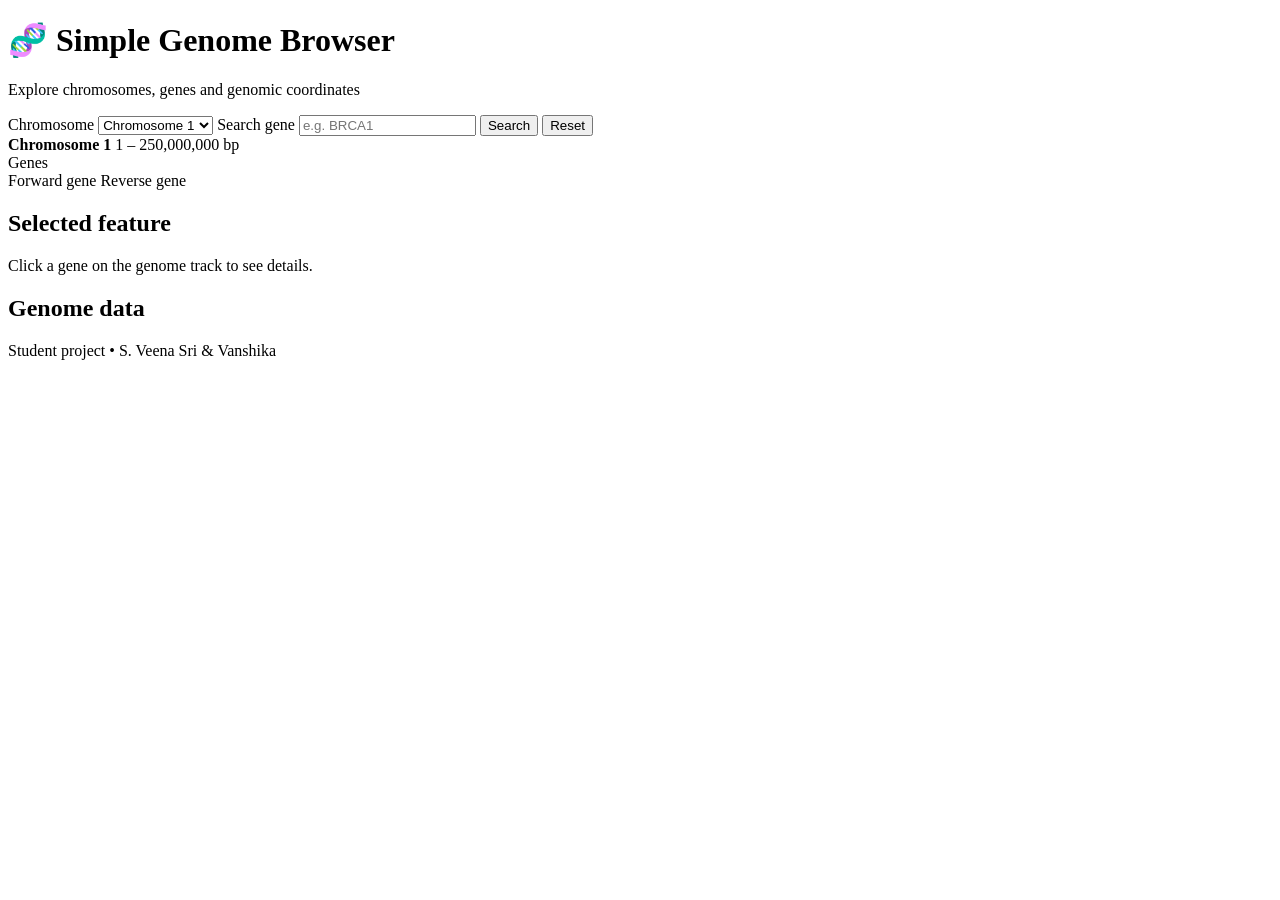
==== index.html @ 66b7fd0b "Add simple genome browser interface" ====
<!DOCTYPE html>
<html lang="en">
<head>
  <meta charset="UTF-8">
  <meta name="viewport" content="width=device-width, initial-scale=1.0">
  <title>Simple Genome Browser</title>
  <link rel="stylesheet" href="style.css">
</head>
<body>
  <header>
    <h1>🧬 Simple Genome Browser</h1>
    <p>Explore chromosomes, genes and genomic coordinates</p>
  </header>

  <main>
    <section class="controls">
      <label>Chromosome
        <select id="chromosome">
          <option value="1">Chromosome 1</option>
          <option value="2">Chromosome 2</option>
          <option value="X">Chromosome X</option>
        </select>
      </label>
      <label>Search gene
        <input id="geneSearch" type="text" placeholder="e.g. BRCA1">
      </label>
      <button id="searchBtn">Search</button>
      <button id="resetBtn" class="secondary">Reset</button>
    </section>

    <section class="browser-card">
      <div class="browser-title">
        <strong id="regionTitle">Chromosome 1</strong>
        <span id="regionText">1 – 250,000,000 bp</span>
      </div>
      <div class="ruler" id="ruler"></div>
      <div class="track">
        <div class="track-label">Genes</div>
        <div class="gene-track" id="geneTrack"></div>
      </div>
      <div class="legend">
        <span><i class="gene-forward"></i> Forward gene</span>
        <span><i class="gene-reverse"></i> Reverse gene</span>
      </div>
    </section>

    <section class="info-grid">
      <div class="panel">
        <h2>Selected feature</h2>
        <div id="featureInfo">Click a gene on the genome track to see details.</div>
      </div>
      <div class="panel">
        <h2>Genome data</h2>
        <ul id="genomeStats"></ul>
      </div>
    </section>
  </main>

  <footer>
    <p>Student project • S. Veena Sri & Vanshika</p>
  </footer>
  <script src="script.js"></script>
</body>
</html>
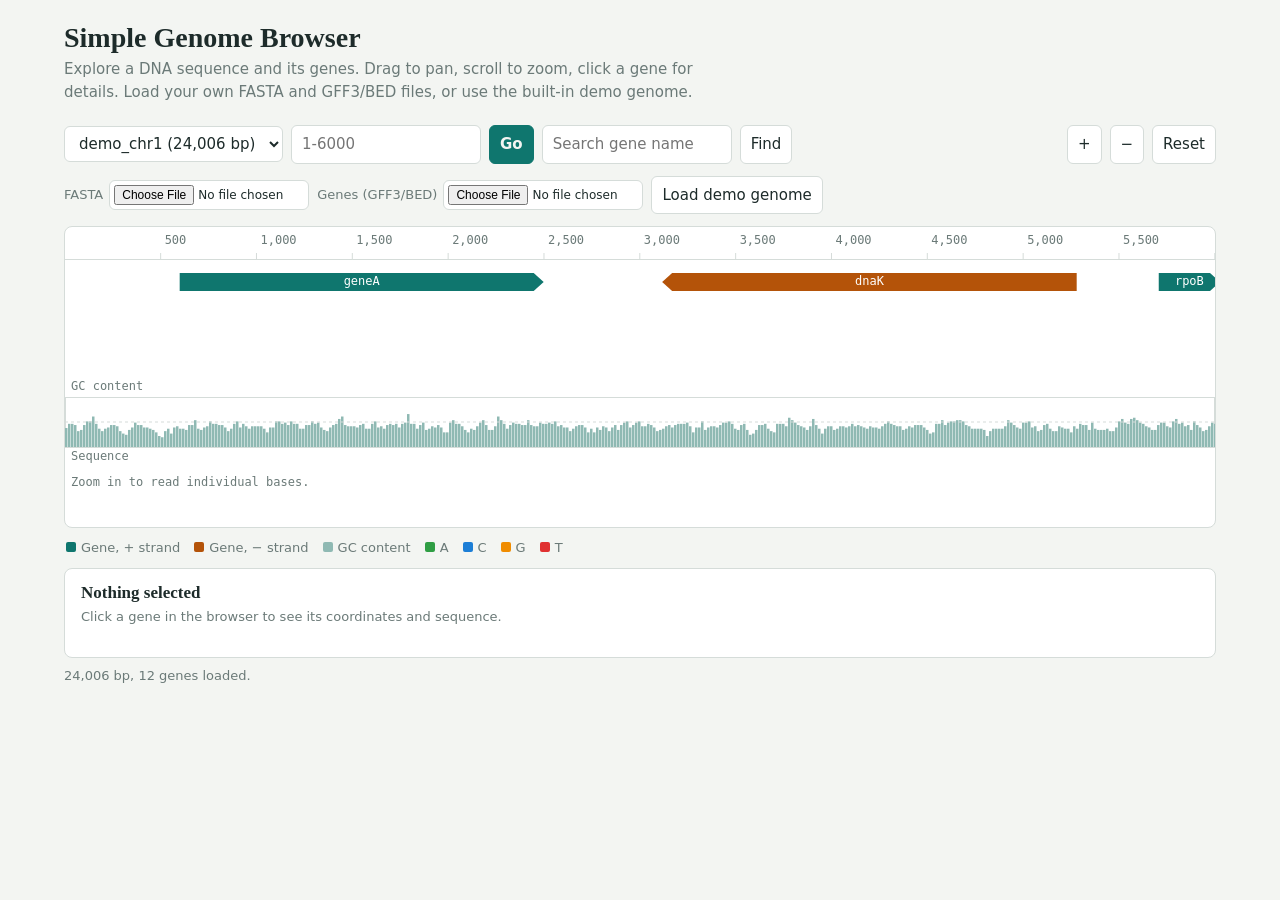
==== commit 8184d015: "Add files via upload" ====
--- a/index.html
+++ b/index.html
@@ -1,64 +1,229 @@
 <!DOCTYPE html>
 <html lang="en">
 <head>
-  <meta charset="UTF-8">
-  <meta name="viewport" content="width=device-width, initial-scale=1.0">
-  <title>Simple Genome Browser</title>
-  <link rel="stylesheet" href="style.css">
+<meta charset="utf-8">
+<meta name="viewport" content="width=device-width, initial-scale=1">
+<title>Simple Genome Browser</title>
+<style>
+:root{--bg:#f3f5f2;--panel:#fff;--ink:#1d2b2a;--mute:#6b7a78;--line:#d5dcd9;--acc:#0f766e;--gene:#0f766e;--gene2:#b45309;
+--A:#2f9e44;--C:#1c7ed6;--G:#f08c00;--T:#e03131;--gc:#8fb9b3}
+@media (prefers-color-scheme:dark){:root{--bg:#101716;--panel:#18211f;--ink:#e4ecea;--mute:#8da09c;--line:#2c3a37;--acc:#2dd4bf;--gene:#2dd4bf;--gene2:#fbbf24;--gc:#3d6b65}}
+*{box-sizing:border-box}
+body{margin:0;background:var(--bg);color:var(--ink);font:15px/1.5 system-ui,-apple-system,"Segoe UI",sans-serif}
+header{padding:22px 24px 10px;max-width:1200px;margin:auto}
+h1{font:600 28px Georgia,serif;margin:0}
+header p{margin:4px 0 0;color:var(--mute);max-width:70ch}
+main{max-width:1200px;margin:auto;padding:12px 24px 40px}
+.bar{display:flex;flex-wrap:wrap;gap:8px;align-items:center;margin-bottom:12px}
+input,select,button{font:inherit;color:var(--ink);background:var(--panel);border:1px solid var(--line);border-radius:6px;padding:7px 10px}
+input[type=text]{width:190px}
+button{cursor:pointer}button:hover{border-color:var(--acc)}
+button.go{background:var(--acc);color:var(--bg);border-color:var(--acc);font-weight:600}
+:focus-visible{outline:2px solid var(--acc);outline-offset:2px}
+.file{display:inline-flex;gap:6px;align-items:center;color:var(--mute);font-size:13px}
+.file input{max-width:200px;font-size:12px;padding:4px}
+.sp{flex:1}
+#wrap{background:var(--panel);border:1px solid var(--line);border-radius:8px;overflow:hidden}
+canvas{display:block;width:100%;height:300px;cursor:grab;touch-action:none}
+canvas.drag{cursor:grabbing}
+.legend{display:flex;gap:14px;flex-wrap:wrap;margin:10px 2px;color:var(--mute);font-size:13px}
+.legend i{display:inline-block;width:10px;height:10px;border-radius:2px;margin-right:5px}
+#info{margin-top:10px;background:var(--panel);border:1px solid var(--line);border-radius:8px;padding:14px 16px;min-height:90px}
+#info h2{font:600 17px Georgia,serif;margin:0 0 4px}
+#info .meta{color:var(--mute);font-size:13px}
+#seqbox{font:12px/1.5 ui-monospace,Menlo,Consolas,monospace;word-break:break-all;background:var(--bg);padding:8px;border-radius:6px;margin:8px 0;max-height:110px;overflow:auto}
+.st{color:var(--mute);font-size:13px;margin-top:8px}
+</style>
 </head>
 <body>
-  <header>
-    <h1>🧬 Simple Genome Browser</h1>
-    <p>Explore chromosomes, genes and genomic coordinates</p>
-  </header>
-
-  <main>
-    <section class="controls">
-      <label>Chromosome
-        <select id="chromosome">
-          <option value="1">Chromosome 1</option>
-          <option value="2">Chromosome 2</option>
-          <option value="X">Chromosome X</option>
-        </select>
-      </label>
-      <label>Search gene
-        <input id="geneSearch" type="text" placeholder="e.g. BRCA1">
-      </label>
-      <button id="searchBtn">Search</button>
-      <button id="resetBtn" class="secondary">Reset</button>
-    </section>
-
-    <section class="browser-card">
-      <div class="browser-title">
-        <strong id="regionTitle">Chromosome 1</strong>
-        <span id="regionText">1 – 250,000,000 bp</span>
-      </div>
-      <div class="ruler" id="ruler"></div>
-      <div class="track">
-        <div class="track-label">Genes</div>
-        <div class="gene-track" id="geneTrack"></div>
-      </div>
-      <div class="legend">
-        <span><i class="gene-forward"></i> Forward gene</span>
-        <span><i class="gene-reverse"></i> Reverse gene</span>
-      </div>
-    </section>
-
-    <section class="info-grid">
-      <div class="panel">
-        <h2>Selected feature</h2>
-        <div id="featureInfo">Click a gene on the genome track to see details.</div>
-      </div>
-      <div class="panel">
-        <h2>Genome data</h2>
-        <ul id="genomeStats"></ul>
-      </div>
-    </section>
-  </main>
-
-  <footer>
-    <p>Student project • S. Veena Sri & Vanshika</p>
-  </footer>
-  <script src="script.js"></script>
+<header>
+  <h1>Simple Genome Browser</h1>
+  <p>Explore a DNA sequence and its genes. Drag to pan, scroll to zoom, click a gene for details. Load your own FASTA and GFF3/BED files, or use the built-in demo genome.</p>
+</header>
+<main>
+  <div class="bar">
+    <select id="chrom" aria-label="Chromosome"></select>
+    <input type="text" id="region" placeholder="e.g. 1000-2500" aria-label="Region">
+    <button class="go" id="goBtn">Go</button>
+    <input type="text" id="search" placeholder="Search gene name" aria-label="Search gene">
+    <button id="findBtn">Find</button>
+    <span class="sp"></span>
+    <button id="zin" aria-label="Zoom in">+</button>
+    <button id="zout" aria-label="Zoom out">&minus;</button>
+    <button id="reset">Reset</button>
+  </div>
+  <div class="bar">
+    <label class="file">FASTA <input type="file" id="fa" accept=".fa,.fasta,.fna,.txt"></label>
+    <label class="file">Genes (GFF3/BED) <input type="file" id="an" accept=".gff,.gff3,.bed,.txt"></label>
+    <button id="demo">Load demo genome</button>
+  </div>
+  <div id="wrap"><canvas id="cv"></canvas></div>
+  <div class="legend">
+    <span><i style="background:var(--gene)"></i>Gene, + strand</span>
+    <span><i style="background:var(--gene2)"></i>Gene, &minus; strand</span>
+    <span><i style="background:var(--gc)"></i>GC content</span>
+    <span><i style="background:var(--A)"></i>A</span><span><i style="background:var(--C)"></i>C</span>
+    <span><i style="background:var(--G)"></i>G</span><span><i style="background:var(--T)"></i>T</span>
+  </div>
+  <div id="info"><h2>Nothing selected</h2><div class="meta">Click a gene in the browser to see its coordinates and sequence.</div></div>
+  <div class="st" id="status"></div>
+</main>
+<script>
+(function(){
+const $=id=>document.getElementById(id);
+const cv=$('cv'),ctx=cv.getContext('2d');
+let data={},cur=null,view={s:1,e:1000},pre=null,hits=[],H=300;
+
+/* ---------- demo genome (generated in the browser) ---------- */
+function rng(a){return function(){a|=0;a=a+0x6D2B79F5|0;let t=Math.imul(a^a>>>15,1|a);t=t+Math.imul(t^t>>>7,61|t)^t;return((t^t>>>14)>>>0)/4294967296}}
+const comp={A:'T',T:'A',C:'G',G:'C',N:'N'};
+const rc=s=>s.split('').reverse().map(c=>comp[c]||'N').join('');
+function demo(){
+  const r=rng(42),L=24000,b='ACGT';let s=[];
+  for(let i=0;i<L;i++){const gcRich=(i>8000&&i<13000)?0.62:0.42;const x=r();
+    s.push(x<gcRich/2?'G':x<gcRich?'C':x<gcRich+(1-gcRich)/2?'A':'T');}
+  const names=['geneA','dnaK','rpoB','lacZ','recA','gyrB','ftsZ','trpE','araC','hisG','thrA','pyrD'];
+  const genes=[];let pos=600;
+  names.forEach((n,i)=>{
+    const len=(300+Math.floor(r()*500))*3,st=pos,en=Math.min(st+len-1,L-50),strand=i%3===1?'-':'+';
+    const body=s.slice(st-1,en);
+    if(strand==='+'){body.splice(0,3,'A','T','G');body.splice(-3,3,'T','A','A');}
+    else{body.splice(0,3,'T','T','A');body.splice(-3,3,'C','A','T');}
+    for(let k=0;k<body.length;k++)s[st-1+k]=body[k];
+    genes.push({name:n,start:st,end:en,strand,type:'gene'});
+    pos=en+400+Math.floor(r()*900);
+  });
+  return {'demo_chr1':{seq:s.join(''),genes}};
+}
+
+/* ---------- parsers ---------- */
+function parseFasta(t){const o={};let n=null,p=[];
+  t.split(/\r?\n/).forEach(l=>{if(l[0]==='>'){if(n)o[n]={seq:p.join('').toUpperCase(),genes:[]};n=l.slice(1).trim().split(/\s+/)[0];p=[]}else if(n)p.push(l.trim())});
+  if(n)o[n]={seq:p.join('').toUpperCase(),genes:[]};return o}
+function parseAnn(t){const out=[];
+  t.split(/\r?\n/).forEach(l=>{if(!l||l[0]==='#'||l.startsWith('track')||l.startsWith('browser'))return;
+    const f=l.split('\t');if(f.length<3)return;
+    if(/^\d+$/.test(f[1])&&/^\d+$/.test(f[2])){ // BED
+      out.push({chr:f[0],start:+f[1]+1,end:+f[2],name:f[3]||'feature',strand:f[5]==='-'?'-':'+',type:'bed'});
+    }else if(f.length>=8){ // GFF3
+      if(!/^(gene|mRNA|CDS|ncRNA_gene|pseudogene)$/.test(f[2]))return;
+      const a={};(f[8]||'').split(';').forEach(kv=>{const i=kv.indexOf('=');if(i>0)a[kv.slice(0,i)]=decodeURIComponent(kv.slice(i+1))});
+      out.push({chr:f[0],start:+f[3],end:+f[4],name:a.Name||a.gene||a.ID||f[2],strand:f[6]==='-'?'-':'+',type:f[2]});
+    }});
+  return out}
+function attach(feats){let n=0;
+  feats.forEach(f=>{const c=data[f.chr];if(c){c.genes.push(f);n++}});
+  Object.values(data).forEach(c=>{const hasGene=c.genes.some(g=>g.type==='gene');if(hasGene)c.genes=c.genes.filter(g=>g.type!=='mRNA'&&g.type!=='CDS')});
+  return n}
+
+/* ---------- loading ---------- */
+function setData(d){data=d;const sel=$('chrom');sel.innerHTML='';
+  Object.keys(d).forEach(k=>{const o=document.createElement('option');o.value=k;o.textContent=k+' ('+d[k].seq.length.toLocaleString()+' bp)';sel.appendChild(o)});
+  chooseChrom(Object.keys(d)[0])}
+function chooseChrom(k){cur=k;$('chrom').value=k;const c=data[k];
+  pre=new Int32Array(c.seq.length+1);
+  for(let i=0;i<c.seq.length;i++){const ch=c.seq[i];pre[i+1]=pre[i]+(ch==='G'||ch==='C'?1:0)}
+  rows(c);view={s:1,e:Math.min(c.seq.length,6000)};
+  $('status').textContent=c.seq.length.toLocaleString()+' bp, '+c.genes.length+' genes loaded.';draw()}
+function rows(c){c.genes.sort((a,b)=>a.start-b.start);const ends=[];
+  c.genes.forEach(g=>{let r=0;while(ends[r]!==undefined&&ends[r]>=g.start-40)r++;ends[r]=g.end;g.row=r})}
+
+/* ---------- drawing ---------- */
+const css=n=>getComputedStyle(document.documentElement).getPropertyValue(n).trim();
+function niceStep(bpp){const t=bpp*90;const p=Math.pow(10,Math.floor(Math.log10(t)));
+  for(const m of[1,2,5,10])if(m*p>=t)return m*p;return 10*p}
+function draw(){
+  if(!cur)return;const c=data[cur],L=c.seq.length;
+  const dpr=window.devicePixelRatio||1,W=cv.clientWidth;
+  cv.width=W*dpr;cv.height=H*dpr;ctx.setTransform(dpr,0,0,dpr,0,0);ctx.clearRect(0,0,W,H);
+  const span=view.e-view.s+1,ppb=W/span,X=bp=>(bp-view.s)*ppb;
+  const ink=css('--ink'),mute=css('--mute'),line=css('--line');
+  ctx.font='12px ui-monospace,Menlo,Consolas,monospace';ctx.textBaseline='middle';
+  // ruler
+  const step=niceStep(1/ppb);ctx.strokeStyle=line;ctx.fillStyle=mute;ctx.textAlign='left';
+  ctx.beginPath();ctx.moveTo(0,32.5);ctx.lineTo(W,32.5);ctx.stroke();
+  for(let p=Math.ceil(view.s/step)*step;p<=view.e;p+=step){const x=X(p);
+    ctx.beginPath();ctx.moveTo(x,26);ctx.lineTo(x,33);ctx.stroke();ctx.fillText(p.toLocaleString(),x+4,14)}
+  // genes
+  hits=[];const gy=46,rh=26;
+  c.genes.forEach(g=>{if(g.end<view.s||g.start>view.e)return;
+    const x1=Math.max(-5,X(g.start-0.5)),x2=Math.min(W+5,X(g.end+0.5)),y=gy+g.row*rh;if(y>H-150)return;
+    const col=g.strand==='+'?css('--gene'):css('--gene2'),w=Math.max(2,x2-x1),a=Math.min(10,w/2);
+    ctx.fillStyle=col;ctx.beginPath();
+    if(g.strand==='+'){ctx.moveTo(x1,y);ctx.lineTo(x1+w-a,y);ctx.lineTo(x1+w,y+9);ctx.lineTo(x1+w-a,y+18);ctx.lineTo(x1,y+18)}
+    else{ctx.moveTo(x1+a,y);ctx.lineTo(x1+w,y);ctx.lineTo(x1+w,y+18);ctx.lineTo(x1+a,y+18);ctx.lineTo(x1,y+9)}
+    ctx.closePath();ctx.fill();
+    if(w>g.name.length*7+24){ctx.fillStyle='#fff';ctx.textAlign='center';ctx.fillText(g.name,x1+w/2,y+9)}
+    hits.push({g,x:x1,y,w,h:18})});
+  // GC content
+  const top=H-130,gh=50;ctx.fillStyle=mute;ctx.textAlign='left';ctx.fillText('GC content',6,top-10);
+  ctx.strokeStyle=line;ctx.strokeRect(0.5,top+0.5,W-1,gh);
+  ctx.fillStyle=css('--gc');const bw=3,win=Math.max(span/W*bw,40);
+  for(let x=0;x<W;x+=bw){const mid=view.s+(x+bw/2)/ppb,a=Math.max(1,Math.round(mid-win/2)),b=Math.min(L,Math.round(mid+win/2));
+    if(b<=a)continue;const f=(pre[b]-pre[a-1])/(b-a+1);ctx.fillRect(x,top+gh-f*gh,bw-0.5,f*gh)}
+  ctx.strokeStyle=line;ctx.setLineDash([3,3]);ctx.beginPath();ctx.moveTo(0,top+gh/2);ctx.lineTo(W,top+gh/2);ctx.stroke();ctx.setLineDash([]);
+  // sequence
+  const sy=H-60;ctx.fillStyle=mute;ctx.textAlign='left';ctx.fillText('Sequence',6,sy-10);
+  if(ppb>=1.2){const cols={A:css('--A'),C:css('--C'),G:css('--G'),T:css('--T')};
+    const i0=Math.max(1,Math.floor(view.s)),i1=Math.min(L,Math.ceil(view.e));
+    for(let i=i0;i<=i1;i++){const ch=c.seq[i-1],x=X(i-0.5);ctx.fillStyle=cols[ch]||mute;
+      if(ppb>=9){ctx.textAlign='center';ctx.font='bold 14px ui-monospace,Menlo,Consolas,monospace';ctx.fillText(ch,x+ppb/2,sy+16)}
+      else ctx.fillRect(x,sy+4,Math.max(1,ppb-0.4),24)}
+    ctx.font='12px ui-monospace,Menlo,Consolas,monospace';
+  }else{ctx.fillStyle=mute;ctx.textAlign='left';ctx.fillText('Zoom in to read individual bases.',6,sy+16)}
+  $('region').placeholder=Math.round(view.s)+'-'+Math.round(view.e);
+}
+
+/* ---------- interaction ---------- */
+function clamp(){const L=data[cur].seq.length;let span=view.e-view.s;
+  span=Math.max(20,Math.min(span,L-1));if(view.s<1)view.s=1;view.e=view.s+span;
+  if(view.e>L){view.e=L;view.s=Math.max(1,L-span)}}
+function zoom(f,cx){const span=view.e-view.s,m=view.s+span*cx,ns=span*f;
+  view.s=m-ns*cx;view.e=m+ns*(1-cx);clamp();draw()}
+let drag=null;
+cv.addEventListener('pointerdown',e=>{drag={x:e.clientX,s:view.s,e:view.e,moved:0};cv.setPointerCapture(e.pointerId);cv.classList.add('drag')});
+cv.addEventListener('pointermove',e=>{if(!drag)return;const dx=e.clientX-drag.x;drag.moved=Math.max(drag.moved,Math.abs(dx));
+  const d=dx/cv.clientWidth*(drag.e-drag.s);view.s=drag.s-d;view.e=drag.e-d;clamp();draw()});
+cv.addEventListener('pointerup',e=>{cv.classList.remove('drag');if(drag&&drag.moved<4){
+  const r=cv.getBoundingClientRect(),x=e.clientX-r.left,y=e.clientY-r.top;
+  const h=hits.find(h=>x>=h.x&&x<=h.x+h.w&&y>=h.y&&y<=h.y+h.h);if(h)showGene(h.g)}drag=null});
+cv.addEventListener('wheel',e=>{e.preventDefault();const r=cv.getBoundingClientRect();
+  zoom(e.deltaY>0?1.25:0.8,(e.clientX-r.left)/r.width)},{passive:false});
+$('zin').onclick=()=>zoom(0.5,0.5);$('zout').onclick=()=>zoom(2,0.5);
+$('reset').onclick=()=>{view={s:1,e:Math.min(data[cur].seq.length,6000)};draw()};
+function go(){const m=$('region').value.replace(/[,\s]/g,'').match(/^(?:.*:)?(\d+)-(\d+)$/);
+  if(!m){$('status').textContent='Enter a region like 1000-2500.';return}
+  view={s:+m[1],e:+m[2]};if(view.e<view.s)[view.s,view.e]=[view.e,view.s];clamp();draw()}
+$('goBtn').onclick=go;$('region').onkeydown=e=>{if(e.key==='Enter')go()};
+function find(){const q=$('search').value.trim().toLowerCase();if(!q)return;let hit=null,where=null;
+  for(const k of Object.keys(data)){const g=data[k].genes.find(g=>g.name.toLowerCase().includes(q));if(g){hit=g;where=k;break}}
+  if(!hit){$('status').textContent='No gene matches "'+q+'".';return}
+  if(where!==cur)chooseChrom(where);
+  const pad=Math.max(200,(hit.end-hit.start)*0.3);view={s:hit.start-pad,e:hit.end+pad};clamp();draw();showGene(hit)}
+$('findBtn').onclick=find;$('search').onkeydown=e=>{if(e.key==='Enter')find()};
+$('chrom').onchange=e=>chooseChrom(e.target.value);
+window.addEventListener('resize',draw);
+
+function showGene(g){const c=data[cur];let s=c.seq.slice(g.start-1,g.end);if(g.strand==='-')s=rc(s);
+  const shown=s.length>600?s.slice(0,600)+'…':s,len=g.end-g.start+1;
+  let gc=0;for(const ch of s)if(ch==='G'||ch==='C')gc++;
+  $('info').innerHTML='<h2></h2><div class="meta"></div><div id="seqbox"></div><button id="cp">Copy sequence</button>';
+  $('info').querySelector('h2').textContent=g.name;
+  $('info').querySelector('.meta').textContent=cur+':'+g.start.toLocaleString()+'-'+g.end.toLocaleString()+' · '+g.strand+' strand · '+len.toLocaleString()+' bp · GC '+(len?(gc/len*100).toFixed(1):0)+'%';
+  $('seqbox').textContent=shown;
+  $('cp').onclick=()=>{navigator.clipboard.writeText(s).then(()=>$('cp').textContent='Copied')}}
+
+/* ---------- file input ---------- */
+const readF=(f,cb)=>{const r=new FileReader();r.onload=()=>cb(r.result);r.readAsText(f)};
+$('fa').onchange=e=>{const f=e.target.files[0];if(!f)return;readF(f,t=>{const d=parseFasta(t);
+  if(!Object.keys(d).length){$('status').textContent='That file does not look like FASTA (needs a > header line).';return}setData(d)})};
+$('an').onchange=e=>{const f=e.target.files[0];if(!f)return;
+  if(!Object.keys(data).length||data.demo_chr1){$('status').textContent='Load a FASTA file first, then the gene file.';return}
+  readF(f,t=>{const n=attach(parseAnn(t));rows(data[cur]);
+    $('status').textContent=n?n+' features added. Names must match FASTA headers.':'No features matched the FASTA sequence names ('+Object.keys(data).join(', ')+').';draw()})};
+$('demo').onclick=()=>setData(demo());
+setData(demo());
+})();
+</script>
 </body>
 </html>
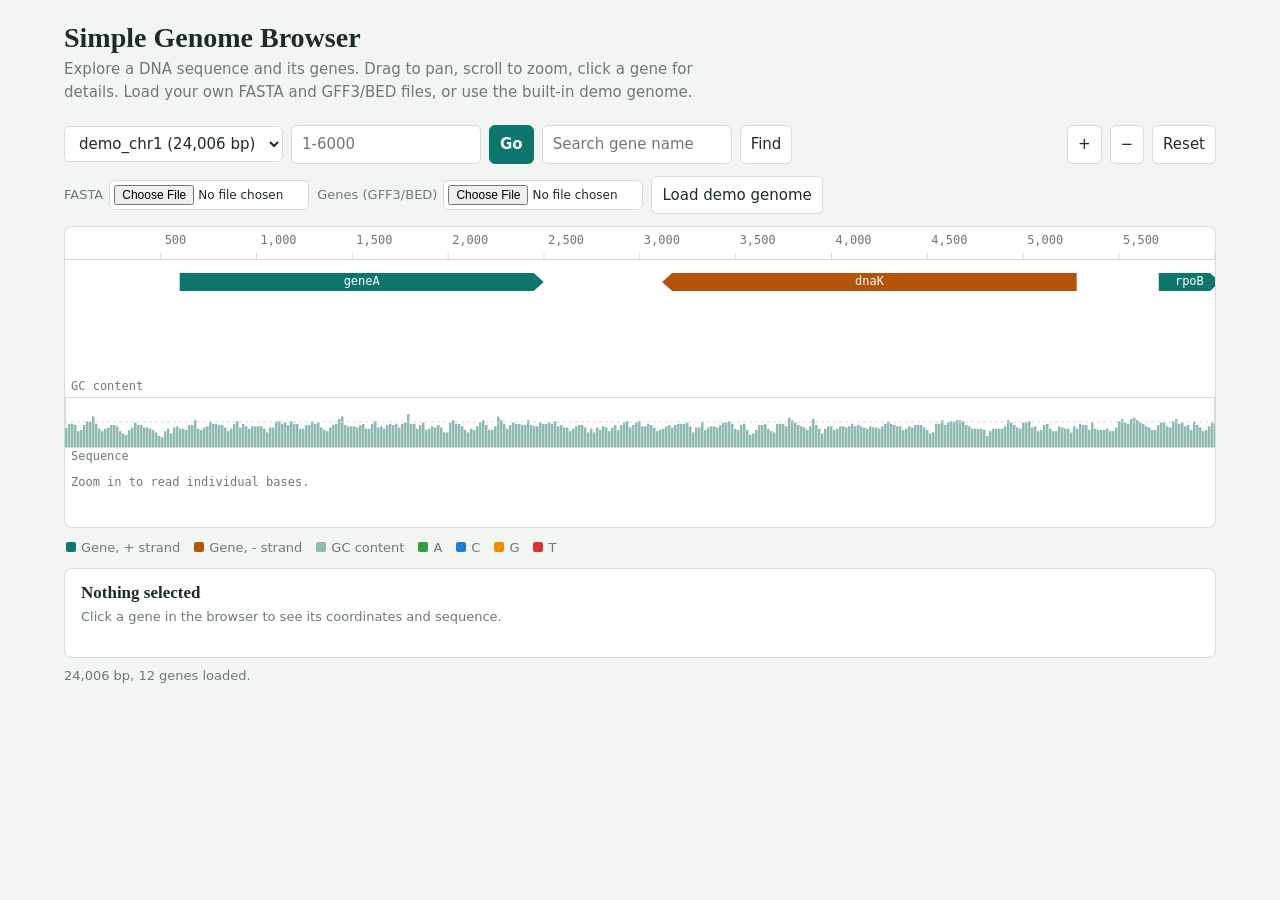
==== commit a403b760: "Publish static genome browser on GitHub Pages" ====
--- a/index.html
+++ b/index.html
@@ -4,226 +4,85 @@
 <meta charset="utf-8">
 <meta name="viewport" content="width=device-width, initial-scale=1">
 <title>Simple Genome Browser</title>
+<meta name="theme-color" content="#0f766e">
 <style>
-:root{--bg:#f3f5f2;--panel:#fff;--ink:#1d2b2a;--mute:#6b7a78;--line:#d5dcd9;--acc:#0f766e;--gene:#0f766e;--gene2:#b45309;
---A:#2f9e44;--C:#1c7ed6;--G:#f08c00;--T:#e03131;--gc:#8fb9b3}
+:root{--bg:#f3f5f2;--panel:#fff;--ink:#1d2b2a;--mute:#6b7a78;--line:#d5dcd9;--acc:#0f766e;--gene:#0f766e;--gene2:#b45309;--A:#2f9e44;--C:#1c7ed6;--G:#f08c00;--T:#e03131;--gc:#8fb9b3}
 @media (prefers-color-scheme:dark){:root{--bg:#101716;--panel:#18211f;--ink:#e4ecea;--mute:#8da09c;--line:#2c3a37;--acc:#2dd4bf;--gene:#2dd4bf;--gene2:#fbbf24;--gc:#3d6b65}}
-*{box-sizing:border-box}
-body{margin:0;background:var(--bg);color:var(--ink);font:15px/1.5 system-ui,-apple-system,"Segoe UI",sans-serif}
-header{padding:22px 24px 10px;max-width:1200px;margin:auto}
-h1{font:600 28px Georgia,serif;margin:0}
-header p{margin:4px 0 0;color:var(--mute);max-width:70ch}
-main{max-width:1200px;margin:auto;padding:12px 24px 40px}
-.bar{display:flex;flex-wrap:wrap;gap:8px;align-items:center;margin-bottom:12px}
-input,select,button{font:inherit;color:var(--ink);background:var(--panel);border:1px solid var(--line);border-radius:6px;padding:7px 10px}
-input[type=text]{width:190px}
-button{cursor:pointer}button:hover{border-color:var(--acc)}
-button.go{background:var(--acc);color:var(--bg);border-color:var(--acc);font-weight:600}
-:focus-visible{outline:2px solid var(--acc);outline-offset:2px}
-.file{display:inline-flex;gap:6px;align-items:center;color:var(--mute);font-size:13px}
-.file input{max-width:200px;font-size:12px;padding:4px}
-.sp{flex:1}
-#wrap{background:var(--panel);border:1px solid var(--line);border-radius:8px;overflow:hidden}
-canvas{display:block;width:100%;height:300px;cursor:grab;touch-action:none}
-canvas.drag{cursor:grabbing}
-.legend{display:flex;gap:14px;flex-wrap:wrap;margin:10px 2px;color:var(--mute);font-size:13px}
-.legend i{display:inline-block;width:10px;height:10px;border-radius:2px;margin-right:5px}
-#info{margin-top:10px;background:var(--panel);border:1px solid var(--line);border-radius:8px;padding:14px 16px;min-height:90px}
-#info h2{font:600 17px Georgia,serif;margin:0 0 4px}
-#info .meta{color:var(--mute);font-size:13px}
-#seqbox{font:12px/1.5 ui-monospace,Menlo,Consolas,monospace;word-break:break-all;background:var(--bg);padding:8px;border-radius:6px;margin:8px 0;max-height:110px;overflow:auto}
-.st{color:var(--mute);font-size:13px;margin-top:8px}
+*{box-sizing:border-box}body{margin:0;background:var(--bg);color:var(--ink);font:15px/1.5 system-ui,-apple-system,"Segoe UI",sans-serif}
+header{padding:22px 24px 10px;max-width:1200px;margin:auto}h1{font:600 28px Georgia,serif;margin:0}header p{margin:4px 0 0;color:var(--mute);max-width:70ch}
+main{max-width:1200px;margin:auto;padding:12px 24px 40px}.bar{display:flex;flex-wrap:wrap;gap:8px;align-items:center;margin-bottom:12px}
+input,select,button{font:inherit;color:var(--ink);background:var(--panel);border:1px solid var(--line);border-radius:6px;padding:7px 10px}input[type=text]{width:190px}
+button{cursor:pointer}button:hover{border-color:var(--acc)}button.go{background:var(--acc);color:var(--bg);border-color:var(--acc);font-weight:600}
+:focus-visible{outline:2px solid var(--acc);outline-offset:2px}.file{display:inline-flex;gap:6px;align-items:center;color:var(--mute);font-size:13px}.file input{max-width:200px;font-size:12px;padding:4px}.sp{flex:1}
+#wrap{background:var(--panel);border:1px solid var(--line);border-radius:8px;overflow:hidden}canvas{display:block;width:100%;height:300px;cursor:grab;touch-action:none}canvas.drag{cursor:grabbing}
+.legend{display:flex;gap:14px;flex-wrap:wrap;margin:10px 2px;color:var(--mute);font-size:13px}.legend i{display:inline-block;width:10px;height:10px;border-radius:2px;margin-right:5px}
+#info{margin-top:10px;background:var(--panel);border:1px solid var(--line);border-radius:8px;padding:14px 16px;min-height:90px}#info h2{font:600 17px Georgia,serif;margin:0 0 4px}#info .meta{color:var(--mute);font-size:13px}
+#seqbox{font:12px/1.5 ui-monospace,Menlo,Consolas,monospace;word-break:break-all;background:var(--bg);padding:8px;border-radius:6px;margin:8px 0;max-height:110px;overflow:auto}.st{color:var(--mute);font-size:13px;margin-top:8px}
 </style>
 </head>
 <body>
-<header>
-  <h1>Simple Genome Browser</h1>
-  <p>Explore a DNA sequence and its genes. Drag to pan, scroll to zoom, click a gene for details. Load your own FASTA and GFF3/BED files, or use the built-in demo genome.</p>
-</header>
+<header><h1>Simple Genome Browser</h1><p>Explore a DNA sequence and its genes. Drag to pan, scroll to zoom, click a gene for details. Load your own FASTA and GFF3/BED files, or use the built-in demo genome.</p></header>
 <main>
-  <div class="bar">
-    <select id="chrom" aria-label="Chromosome"></select>
-    <input type="text" id="region" placeholder="e.g. 1000-2500" aria-label="Region">
-    <button class="go" id="goBtn">Go</button>
-    <input type="text" id="search" placeholder="Search gene name" aria-label="Search gene">
-    <button id="findBtn">Find</button>
-    <span class="sp"></span>
-    <button id="zin" aria-label="Zoom in">+</button>
-    <button id="zout" aria-label="Zoom out">&minus;</button>
-    <button id="reset">Reset</button>
-  </div>
-  <div class="bar">
-    <label class="file">FASTA <input type="file" id="fa" accept=".fa,.fasta,.fna,.txt"></label>
-    <label class="file">Genes (GFF3/BED) <input type="file" id="an" accept=".gff,.gff3,.bed,.txt"></label>
-    <button id="demo">Load demo genome</button>
-  </div>
-  <div id="wrap"><canvas id="cv"></canvas></div>
-  <div class="legend">
-    <span><i style="background:var(--gene)"></i>Gene, + strand</span>
-    <span><i style="background:var(--gene2)"></i>Gene, &minus; strand</span>
-    <span><i style="background:var(--gc)"></i>GC content</span>
-    <span><i style="background:var(--A)"></i>A</span><span><i style="background:var(--C)"></i>C</span>
-    <span><i style="background:var(--G)"></i>G</span><span><i style="background:var(--T)"></i>T</span>
-  </div>
-  <div id="info"><h2>Nothing selected</h2><div class="meta">Click a gene in the browser to see its coordinates and sequence.</div></div>
-  <div class="st" id="status"></div>
+<div class="bar"><select id="chrom" aria-label="Chromosome"></select><input type="text" id="region" placeholder="e.g. 1000-2500" aria-label="Region"><button class="go" id="goBtn">Go</button><input type="text" id="search" placeholder="Search gene name" aria-label="Search gene"><button id="findBtn">Find</button><span class="sp"></span><button id="zin" aria-label="Zoom in">+</button><button id="zout" aria-label="Zoom out">&minus;</button><button id="reset">Reset</button></div>
+<div class="bar"><label class="file">FASTA <input type="file" id="fa" accept=".fa,.fasta,.fna,.txt"></label><label class="file">Genes (GFF3/BED) <input type="file" id="an" accept=".gff,.gff3,.bed,.txt"></label><button id="demo">Load demo genome</button></div>
+<div id="wrap"><canvas id="cv"></canvas></div>
+<div class="legend"><span><i style="background:var(--gene)"></i>Gene, + strand</span><span><i style="background:var(--gene2)"></i>Gene, - strand</span><span><i style="background:var(--gc)"></i>GC content</span><span><i style="background:var(--A)"></i>A</span><span><i style="background:var(--C)"></i>C</span><span><i style="background:var(--G)"></i>G</span><span><i style="background:var(--T)"></i>T</span></div>
+<div id="info"><h2>Nothing selected</h2><div class="meta">Click a gene in the browser to see its coordinates and sequence.</div></div><div class="st" id="status"></div>
 </main>
 <script>
 (function(){
-const $=id=>document.getElementById(id);
-const cv=$('cv'),ctx=cv.getContext('2d');
+const $=id=>document.getElementById(id),cv=$('cv'),ctx=cv.getContext('2d');
 let data={},cur=null,view={s:1,e:1000},pre=null,hits=[],H=300;
-
-/* ---------- demo genome (generated in the browser) ---------- */
 function rng(a){return function(){a|=0;a=a+0x6D2B79F5|0;let t=Math.imul(a^a>>>15,1|a);t=t+Math.imul(t^t>>>7,61|t)^t;return((t^t>>>14)>>>0)/4294967296}}
-const comp={A:'T',T:'A',C:'G',G:'C',N:'N'};
-const rc=s=>s.split('').reverse().map(c=>comp[c]||'N').join('');
-function demo(){
-  const r=rng(42),L=24000,b='ACGT';let s=[];
-  for(let i=0;i<L;i++){const gcRich=(i>8000&&i<13000)?0.62:0.42;const x=r();
-    s.push(x<gcRich/2?'G':x<gcRich?'C':x<gcRich+(1-gcRich)/2?'A':'T');}
-  const names=['geneA','dnaK','rpoB','lacZ','recA','gyrB','ftsZ','trpE','araC','hisG','thrA','pyrD'];
-  const genes=[];let pos=600;
-  names.forEach((n,i)=>{
-    const len=(300+Math.floor(r()*500))*3,st=pos,en=Math.min(st+len-1,L-50),strand=i%3===1?'-':'+';
-    const body=s.slice(st-1,en);
-    if(strand==='+'){body.splice(0,3,'A','T','G');body.splice(-3,3,'T','A','A');}
-    else{body.splice(0,3,'T','T','A');body.splice(-3,3,'C','A','T');}
-    for(let k=0;k<body.length;k++)s[st-1+k]=body[k];
-    genes.push({name:n,start:st,end:en,strand,type:'gene'});
-    pos=en+400+Math.floor(r()*900);
-  });
-  return {'demo_chr1':{seq:s.join(''),genes}};
-}
-
-/* ---------- parsers ---------- */
-function parseFasta(t){const o={};let n=null,p=[];
-  t.split(/\r?\n/).forEach(l=>{if(l[0]==='>'){if(n)o[n]={seq:p.join('').toUpperCase(),genes:[]};n=l.slice(1).trim().split(/\s+/)[0];p=[]}else if(n)p.push(l.trim())});
-  if(n)o[n]={seq:p.join('').toUpperCase(),genes:[]};return o}
-function parseAnn(t){const out=[];
-  t.split(/\r?\n/).forEach(l=>{if(!l||l[0]==='#'||l.startsWith('track')||l.startsWith('browser'))return;
-    const f=l.split('\t');if(f.length<3)return;
-    if(/^\d+$/.test(f[1])&&/^\d+$/.test(f[2])){ // BED
-      out.push({chr:f[0],start:+f[1]+1,end:+f[2],name:f[3]||'feature',strand:f[5]==='-'?'-':'+',type:'bed'});
-    }else if(f.length>=8){ // GFF3
-      if(!/^(gene|mRNA|CDS|ncRNA_gene|pseudogene)$/.test(f[2]))return;
-      const a={};(f[8]||'').split(';').forEach(kv=>{const i=kv.indexOf('=');if(i>0)a[kv.slice(0,i)]=decodeURIComponent(kv.slice(i+1))});
-      out.push({chr:f[0],start:+f[3],end:+f[4],name:a.Name||a.gene||a.ID||f[2],strand:f[6]==='-'?'-':'+',type:f[2]});
-    }});
-  return out}
-function attach(feats){let n=0;
-  feats.forEach(f=>{const c=data[f.chr];if(c){c.genes.push(f);n++}});
-  Object.values(data).forEach(c=>{const hasGene=c.genes.some(g=>g.type==='gene');if(hasGene)c.genes=c.genes.filter(g=>g.type!=='mRNA'&&g.type!=='CDS')});
-  return n}
-
-/* ---------- loading ---------- */
-function setData(d){data=d;const sel=$('chrom');sel.innerHTML='';
-  Object.keys(d).forEach(k=>{const o=document.createElement('option');o.value=k;o.textContent=k+' ('+d[k].seq.length.toLocaleString()+' bp)';sel.appendChild(o)});
-  chooseChrom(Object.keys(d)[0])}
-function chooseChrom(k){cur=k;$('chrom').value=k;const c=data[k];
-  pre=new Int32Array(c.seq.length+1);
-  for(let i=0;i<c.seq.length;i++){const ch=c.seq[i];pre[i+1]=pre[i]+(ch==='G'||ch==='C'?1:0)}
-  rows(c);view={s:1,e:Math.min(c.seq.length,6000)};
-  $('status').textContent=c.seq.length.toLocaleString()+' bp, '+c.genes.length+' genes loaded.';draw()}
-function rows(c){c.genes.sort((a,b)=>a.start-b.start);const ends=[];
-  c.genes.forEach(g=>{let r=0;while(ends[r]!==undefined&&ends[r]>=g.start-40)r++;ends[r]=g.end;g.row=r})}
-
-/* ---------- drawing ---------- */
+const comp={A:'T',T:'A',C:'G',G:'C',N:'N'},rc=s=>s.split('').reverse().map(c=>comp[c]||'N').join('');
+function demo(){const r=rng(42),L=24000;let s=[];for(let i=0;i<L;i++){const gcRich=(i>8000&&i<13000)?0.62:0.42,x=r();s.push(x<gcRich/2?'G':x<gcRich?'C':x<gcRich+(1-gcRich)/2?'A':'T')}
+const names=['geneA','dnaK','rpoB','lacZ','recA','gyrB','ftsZ','trpE','araC','hisG','thrA','pyrD'],genes=[];let pos=600;
+names.forEach((n,i)=>{const len=(300+Math.floor(r()*500))*3,st=pos,en=Math.min(st+len-1,L-50),strand=i%3===1?'-':'+',body=s.slice(st-1,en);
+if(strand==='+'){body.splice(0,3,'A','T','G');body.splice(-3,3,'T','A','A')}else{body.splice(0,3,'T','T','A');body.splice(-3,3,'C','A','T')}
+for(let k=0;k<body.length;k++)s[st-1+k]=body[k];genes.push({name:n,start:st,end:en,strand,type:'gene'});pos=en+400+Math.floor(r()*900)});
+return {'demo_chr1':{seq:s.join(''),genes}}}
+function parseFasta(t){const o={};let n=null,p=[];t.split(/\r?\n/).forEach(l=>{if(l[0]==='>'){if(n)o[n]={seq:p.join('').toUpperCase(),genes:[]};n=l.slice(1).trim().split(/\s+/)[0];p=[]}else if(n)p.push(l.trim())});if(n)o[n]={seq:p.join('').toUpperCase(),genes:[]};return o}
+function parseAnn(t){const out=[];t.split(/\r?\n/).forEach(l=>{if(!l||l[0]==='#'||l.startsWith('track')||l.startsWith('browser'))return;const f=l.split('\t');if(f.length<3)return;
+if(/^\d+$/.test(f[1])&&/^\d+$/.test(f[2]))out.push({chr:f[0],start:+f[1]+1,end:+f[2],name:f[3]||'feature',strand:f[5]==='-'?'-':'+',type:'bed'});
+else if(f.length>=8){if(!/^(gene|mRNA|CDS|ncRNA_gene|pseudogene)$/.test(f[2]))return;const a={};(f[8]||'').split(';').forEach(kv=>{const i=kv.indexOf('=');if(i>0)a[kv.slice(0,i)]=decodeURIComponent(kv.slice(i+1))});out.push({chr:f[0],start:+f[3],end:+f[4],name:a.Name||a.gene||a.ID||f[2],strand:f[6]==='-'?'-':'+',type:f[2]})}});return out}
+function attach(feats){let n=0;feats.forEach(f=>{const c=data[f.chr];if(c){c.genes.push(f);n++}});Object.values(data).forEach(c=>{const hasGene=c.genes.some(g=>g.type==='gene');if(hasGene)c.genes=c.genes.filter(g=>g.type!=='mRNA'&&g.type!=='CDS')});return n}
+function setData(d){data=d;const sel=$('chrom');sel.innerHTML='';Object.keys(d).forEach(k=>{const o=document.createElement('option');o.value=k;o.textContent=k+' ('+d[k].seq.length.toLocaleString()+' bp)';sel.appendChild(o)});chooseChrom(Object.keys(d)[0])}
+function chooseChrom(k){cur=k;$('chrom').value=k;const c=data[k];pre=new Int32Array(c.seq.length+1);for(let i=0;i<c.seq.length;i++){const ch=c.seq[i];pre[i+1]=pre[i]+(ch==='G'||ch==='C'?1:0)}rows(c);view={s:1,e:Math.min(c.seq.length,6000)};$('status').textContent=c.seq.length.toLocaleString()+' bp, '+c.genes.length+' genes loaded.';draw()}
+function rows(c){c.genes.sort((a,b)=>a.start-b.start);const ends=[];c.genes.forEach(g=>{let r=0;while(ends[r]!==undefined&&ends[r]>=g.start-40)r++;ends[r]=g.end;g.row=r})}
 const css=n=>getComputedStyle(document.documentElement).getPropertyValue(n).trim();
-function niceStep(bpp){const t=bpp*90;const p=Math.pow(10,Math.floor(Math.log10(t)));
-  for(const m of[1,2,5,10])if(m*p>=t)return m*p;return 10*p}
-function draw(){
-  if(!cur)return;const c=data[cur],L=c.seq.length;
-  const dpr=window.devicePixelRatio||1,W=cv.clientWidth;
-  cv.width=W*dpr;cv.height=H*dpr;ctx.setTransform(dpr,0,0,dpr,0,0);ctx.clearRect(0,0,W,H);
-  const span=view.e-view.s+1,ppb=W/span,X=bp=>(bp-view.s)*ppb;
-  const ink=css('--ink'),mute=css('--mute'),line=css('--line');
-  ctx.font='12px ui-monospace,Menlo,Consolas,monospace';ctx.textBaseline='middle';
-  // ruler
-  const step=niceStep(1/ppb);ctx.strokeStyle=line;ctx.fillStyle=mute;ctx.textAlign='left';
-  ctx.beginPath();ctx.moveTo(0,32.5);ctx.lineTo(W,32.5);ctx.stroke();
-  for(let p=Math.ceil(view.s/step)*step;p<=view.e;p+=step){const x=X(p);
-    ctx.beginPath();ctx.moveTo(x,26);ctx.lineTo(x,33);ctx.stroke();ctx.fillText(p.toLocaleString(),x+4,14)}
-  // genes
-  hits=[];const gy=46,rh=26;
-  c.genes.forEach(g=>{if(g.end<view.s||g.start>view.e)return;
-    const x1=Math.max(-5,X(g.start-0.5)),x2=Math.min(W+5,X(g.end+0.5)),y=gy+g.row*rh;if(y>H-150)return;
-    const col=g.strand==='+'?css('--gene'):css('--gene2'),w=Math.max(2,x2-x1),a=Math.min(10,w/2);
-    ctx.fillStyle=col;ctx.beginPath();
-    if(g.strand==='+'){ctx.moveTo(x1,y);ctx.lineTo(x1+w-a,y);ctx.lineTo(x1+w,y+9);ctx.lineTo(x1+w-a,y+18);ctx.lineTo(x1,y+18)}
-    else{ctx.moveTo(x1+a,y);ctx.lineTo(x1+w,y);ctx.lineTo(x1+w,y+18);ctx.lineTo(x1+a,y+18);ctx.lineTo(x1,y+9)}
-    ctx.closePath();ctx.fill();
-    if(w>g.name.length*7+24){ctx.fillStyle='#fff';ctx.textAlign='center';ctx.fillText(g.name,x1+w/2,y+9)}
-    hits.push({g,x:x1,y,w,h:18})});
-  // GC content
-  const top=H-130,gh=50;ctx.fillStyle=mute;ctx.textAlign='left';ctx.fillText('GC content',6,top-10);
-  ctx.strokeStyle=line;ctx.strokeRect(0.5,top+0.5,W-1,gh);
-  ctx.fillStyle=css('--gc');const bw=3,win=Math.max(span/W*bw,40);
-  for(let x=0;x<W;x+=bw){const mid=view.s+(x+bw/2)/ppb,a=Math.max(1,Math.round(mid-win/2)),b=Math.min(L,Math.round(mid+win/2));
-    if(b<=a)continue;const f=(pre[b]-pre[a-1])/(b-a+1);ctx.fillRect(x,top+gh-f*gh,bw-0.5,f*gh)}
-  ctx.strokeStyle=line;ctx.setLineDash([3,3]);ctx.beginPath();ctx.moveTo(0,top+gh/2);ctx.lineTo(W,top+gh/2);ctx.stroke();ctx.setLineDash([]);
-  // sequence
-  const sy=H-60;ctx.fillStyle=mute;ctx.textAlign='left';ctx.fillText('Sequence',6,sy-10);
-  if(ppb>=1.2){const cols={A:css('--A'),C:css('--C'),G:css('--G'),T:css('--T')};
-    const i0=Math.max(1,Math.floor(view.s)),i1=Math.min(L,Math.ceil(view.e));
-    for(let i=i0;i<=i1;i++){const ch=c.seq[i-1],x=X(i-0.5);ctx.fillStyle=cols[ch]||mute;
-      if(ppb>=9){ctx.textAlign='center';ctx.font='bold 14px ui-monospace,Menlo,Consolas,monospace';ctx.fillText(ch,x+ppb/2,sy+16)}
-      else ctx.fillRect(x,sy+4,Math.max(1,ppb-0.4),24)}
-    ctx.font='12px ui-monospace,Menlo,Consolas,monospace';
-  }else{ctx.fillStyle=mute;ctx.textAlign='left';ctx.fillText('Zoom in to read individual bases.',6,sy+16)}
-  $('region').placeholder=Math.round(view.s)+'-'+Math.round(view.e);
-}
-
-/* ---------- interaction ---------- */
-function clamp(){const L=data[cur].seq.length;let span=view.e-view.s;
-  span=Math.max(20,Math.min(span,L-1));if(view.s<1)view.s=1;view.e=view.s+span;
-  if(view.e>L){view.e=L;view.s=Math.max(1,L-span)}}
-function zoom(f,cx){const span=view.e-view.s,m=view.s+span*cx,ns=span*f;
-  view.s=m-ns*cx;view.e=m+ns*(1-cx);clamp();draw()}
-let drag=null;
-cv.addEventListener('pointerdown',e=>{drag={x:e.clientX,s:view.s,e:view.e,moved:0};cv.setPointerCapture(e.pointerId);cv.classList.add('drag')});
-cv.addEventListener('pointermove',e=>{if(!drag)return;const dx=e.clientX-drag.x;drag.moved=Math.max(drag.moved,Math.abs(dx));
-  const d=dx/cv.clientWidth*(drag.e-drag.s);view.s=drag.s-d;view.e=drag.e-d;clamp();draw()});
-cv.addEventListener('pointerup',e=>{cv.classList.remove('drag');if(drag&&drag.moved<4){
-  const r=cv.getBoundingClientRect(),x=e.clientX-r.left,y=e.clientY-r.top;
-  const h=hits.find(h=>x>=h.x&&x<=h.x+h.w&&y>=h.y&&y<=h.y+h.h);if(h)showGene(h.g)}drag=null});
-cv.addEventListener('wheel',e=>{e.preventDefault();const r=cv.getBoundingClientRect();
-  zoom(e.deltaY>0?1.25:0.8,(e.clientX-r.left)/r.width)},{passive:false});
-$('zin').onclick=()=>zoom(0.5,0.5);$('zout').onclick=()=>zoom(2,0.5);
-$('reset').onclick=()=>{view={s:1,e:Math.min(data[cur].seq.length,6000)};draw()};
-function go(){const m=$('region').value.replace(/[,\s]/g,'').match(/^(?:.*:)?(\d+)-(\d+)$/);
-  if(!m){$('status').textContent='Enter a region like 1000-2500.';return}
-  view={s:+m[1],e:+m[2]};if(view.e<view.s)[view.s,view.e]=[view.e,view.s];clamp();draw()}
+function niceStep(bpp){const t=bpp*90,p=Math.pow(10,Math.floor(Math.log10(t)));for(const m of[1,2,5,10])if(m*p>=t)return m*p;return 10*p}
+function draw(){if(!cur)return;const c=data[cur],L=c.seq.length,dpr=window.devicePixelRatio||1,W=cv.clientWidth;cv.width=W*dpr;cv.height=H*dpr;ctx.setTransform(dpr,0,0,dpr,0,0);ctx.clearRect(0,0,W,H);
+const span=view.e-view.s+1,ppb=W/span,X=bp=>(bp-view.s)*ppb,mute=css('--mute'),line=css('--line');ctx.font='12px ui-monospace,Menlo,Consolas,monospace';ctx.textBaseline='middle';
+const step=niceStep(1/ppb);ctx.strokeStyle=line;ctx.fillStyle=mute;ctx.textAlign='left';ctx.beginPath();ctx.moveTo(0,32.5);ctx.lineTo(W,32.5);ctx.stroke();
+for(let p=Math.ceil(view.s/step)*step;p<=view.e;p+=step){const x=X(p);ctx.beginPath();ctx.moveTo(x,26);ctx.lineTo(x,33);ctx.stroke();ctx.fillText(p.toLocaleString(),x+4,14)}
+hits=[];const gy=46,rh=26;c.genes.forEach(g=>{if(g.end<view.s||g.start>view.e)return;const x1=Math.max(-5,X(g.start-0.5)),x2=Math.min(W+5,X(g.end+0.5)),y=gy+g.row*rh;if(y>H-150)return;const col=g.strand==='+'?css('--gene'):css('--gene2'),w=Math.max(2,x2-x1),a=Math.min(10,w/2);ctx.fillStyle=col;ctx.beginPath();
+if(g.strand==='+'){ctx.moveTo(x1,y);ctx.lineTo(x1+w-a,y);ctx.lineTo(x1+w,y+9);ctx.lineTo(x1+w-a,y+18);ctx.lineTo(x1,y+18)}else{ctx.moveTo(x1+a,y);ctx.lineTo(x1+w,y);ctx.lineTo(x1+w,y+18);ctx.lineTo(x1+a,y+18);ctx.lineTo(x1,y+9)}
+ctx.closePath();ctx.fill();if(w>g.name.length*7+24){ctx.fillStyle='#fff';ctx.textAlign='center';ctx.fillText(g.name,x1+w/2,y+9)}hits.push({g,x:x1,y,w,h:18})});
+const top=H-130,gh=50;ctx.fillStyle=mute;ctx.textAlign='left';ctx.fillText('GC content',6,top-10);ctx.strokeStyle=line;ctx.strokeRect(0.5,top+0.5,W-1,gh);ctx.fillStyle=css('--gc');const bw=3,win=Math.max(span/W*bw,40);
+for(let x=0;x<W;x+=bw){const mid=view.s+(x+bw/2)/ppb,a=Math.max(1,Math.round(mid-win/2)),b=Math.min(L,Math.round(mid+win/2));if(b<=a)continue;const f=(pre[b]-pre[a-1])/(b-a+1);ctx.fillRect(x,top+gh-f*gh,bw-0.5,f*gh)}
+ctx.strokeStyle=line;ctx.setLineDash([3,3]);ctx.beginPath();ctx.moveTo(0,top+gh/2);ctx.lineTo(W,top+gh/2);ctx.stroke();ctx.setLineDash([]);
+const sy=H-60;ctx.fillStyle=mute;ctx.textAlign='left';ctx.fillText('Sequence',6,sy-10);if(ppb>=1.2){const cols={A:css('--A'),C:css('--C'),G:css('--G'),T:css('--T')},i0=Math.max(1,Math.floor(view.s)),i1=Math.min(L,Math.ceil(view.e));
+for(let i=i0;i<=i1;i++){const ch=c.seq[i-1],x=X(i-0.5);ctx.fillStyle=cols[ch]||mute;if(ppb>=9){ctx.textAlign='center';ctx.font='bold 14px ui-monospace,Menlo,Consolas,monospace';ctx.fillText(ch,x+ppb/2,sy+16)}else ctx.fillRect(x,sy+4,Math.max(1,ppb-0.4),24)}ctx.font='12px ui-monospace,Menlo,Consolas,monospace'}else{ctx.fillStyle=mute;ctx.textAlign='left';ctx.fillText('Zoom in to read individual bases.',6,sy+16)}$('region').placeholder=Math.round(view.s)+'-'+Math.round(view.e)}
+function clamp(){const L=data[cur].seq.length;let span=view.e-view.s;span=Math.max(20,Math.min(span,L-1));if(view.s<1)view.s=1;view.e=view.s+span;if(view.e>L){view.e=L;view.s=Math.max(1,L-span)}}
+function zoom(f,cx){const span=view.e-view.s,m=view.s+span*cx,ns=span*f;view.s=m-ns*cx;view.e=m+ns*(1-cx);clamp();draw()}
+let drag=null;cv.addEventListener('pointerdown',e=>{drag={x:e.clientX,s:view.s,e:view.e,moved:0};cv.setPointerCapture(e.pointerId);cv.classList.add('drag')});
+cv.addEventListener('pointermove',e=>{if(!drag)return;const dx=e.clientX-drag.x;drag.moved=Math.max(drag.moved,Math.abs(dx));const d=dx/cv.clientWidth*(drag.e-drag.s);view.s=drag.s-d;view.e=drag.e-d;clamp();draw()});
+cv.addEventListener('pointerup',e=>{cv.classList.remove('drag');if(drag&&drag.moved<4){const r=cv.getBoundingClientRect(),x=e.clientX-r.left,y=e.clientY-r.top,h=hits.find(h=>x>=h.x&&x<=h.x+h.w&&y>=h.y&&y<=h.y+h.h);if(h)showGene(h.g)}drag=null});
+cv.addEventListener('wheel',e=>{e.preventDefault();const r=cv.getBoundingClientRect();zoom(e.deltaY>0?1.25:0.8,(e.clientX-r.left)/r.width)},{passive:false});
+$('zin').onclick=()=>zoom(0.5,0.5);$('zout').onclick=()=>zoom(2,0.5);$('reset').onclick=()=>{view={s:1,e:Math.min(data[cur].seq.length,6000)};draw()};
+function go(){const m=$('region').value.replace(/[ ,\s]/g,'').match(/^(?:.*:)?(\d+)-(\d+)$/);if(!m){$('status').textContent='Enter a region like 1000-2500.';return}view={s:+m[1],e:+m[2]};if(view.e<view.s)[view.s,view.e]=[view.e,view.s];clamp();draw()}
 $('goBtn').onclick=go;$('region').onkeydown=e=>{if(e.key==='Enter')go()};
-function find(){const q=$('search').value.trim().toLowerCase();if(!q)return;let hit=null,where=null;
-  for(const k of Object.keys(data)){const g=data[k].genes.find(g=>g.name.toLowerCase().includes(q));if(g){hit=g;where=k;break}}
-  if(!hit){$('status').textContent='No gene matches "'+q+'".';return}
-  if(where!==cur)chooseChrom(where);
-  const pad=Math.max(200,(hit.end-hit.start)*0.3);view={s:hit.start-pad,e:hit.end+pad};clamp();draw();showGene(hit)}
-$('findBtn').onclick=find;$('search').onkeydown=e=>{if(e.key==='Enter')find()};
-$('chrom').onchange=e=>chooseChrom(e.target.value);
-window.addEventListener('resize',draw);
-
-function showGene(g){const c=data[cur];let s=c.seq.slice(g.start-1,g.end);if(g.strand==='-')s=rc(s);
-  const shown=s.length>600?s.slice(0,600)+'…':s,len=g.end-g.start+1;
-  let gc=0;for(const ch of s)if(ch==='G'||ch==='C')gc++;
-  $('info').innerHTML='<h2></h2><div class="meta"></div><div id="seqbox"></div><button id="cp">Copy sequence</button>';
-  $('info').querySelector('h2').textContent=g.name;
-  $('info').querySelector('.meta').textContent=cur+':'+g.start.toLocaleString()+'-'+g.end.toLocaleString()+' · '+g.strand+' strand · '+len.toLocaleString()+' bp · GC '+(len?(gc/len*100).toFixed(1):0)+'%';
-  $('seqbox').textContent=shown;
-  $('cp').onclick=()=>{navigator.clipboard.writeText(s).then(()=>$('cp').textContent='Copied')}}
-
-/* ---------- file input ---------- */
+function find(){const q=$('search').value.trim().toLowerCase();if(!q)return;let hit=null,where=null;for(const k of Object.keys(data)){const g=data[k].genes.find(g=>g.name.toLowerCase().includes(q));if(g){hit=g;where=k;break}}
+if(!hit){$('status').textContent='No gene matches "'+q+'".';return}if(where!==cur)chooseChrom(where);const pad=Math.max(200,(hit.end-hit.start)*0.3);view={s:hit.start-pad,e:hit.end+pad};clamp();draw();showGene(hit)}
+$('findBtn').onclick=find;$('search').onkeydown=e=>{if(e.key==='Enter')find()};$('chrom').onchange=e=>chooseChrom(e.target.value);window.addEventListener('resize',draw);
+function showGene(g){const c=data[cur];let s=c.seq.slice(g.start-1,g.end);if(g.strand==='-')s=rc(s);const shown=s.length>600?s.slice(0,600)+'…':s,len=g.end-g.start+1;let gc=0;for(const ch of s)if(ch==='G'||ch==='C')gc++;
+$('info').innerHTML='<h2></h2><div class="meta"></div><div id="seqbox"></div><button id="cp">Copy sequence</button>';$('info').querySelector('h2').textContent=g.name;
+$('info').querySelector('.meta').textContent=cur+':'+g.start.toLocaleString()+'-'+g.end.toLocaleString()+' · '+g.strand+' strand · '+len.toLocaleString()+' bp · GC '+(len?(gc/len*100).toFixed(1):0)+'%';$('seqbox').textContent=shown;$('cp').onclick=()=>{navigator.clipboard.writeText(s).then(()=>$('cp').textContent='Copied')}}
 const readF=(f,cb)=>{const r=new FileReader();r.onload=()=>cb(r.result);r.readAsText(f)};
-$('fa').onchange=e=>{const f=e.target.files[0];if(!f)return;readF(f,t=>{const d=parseFasta(t);
-  if(!Object.keys(d).length){$('status').textContent='That file does not look like FASTA (needs a > header line).';return}setData(d)})};
-$('an').onchange=e=>{const f=e.target.files[0];if(!f)return;
-  if(!Object.keys(data).length||data.demo_chr1){$('status').textContent='Load a FASTA file first, then the gene file.';return}
-  readF(f,t=>{const n=attach(parseAnn(t));rows(data[cur]);
-    $('status').textContent=n?n+' features added. Names must match FASTA headers.':'No features matched the FASTA sequence names ('+Object.keys(data).join(', ')+').';draw()})};
-$('demo').onclick=()=>setData(demo());
-setData(demo());
+$('fa').onchange=e=>{const f=e.target.files[0];if(!f)return;readF(f,t=>{const d=parseFasta(t);if(!Object.keys(d).length){$('status').textContent='That file does not look like FASTA (needs a > header line).';return}setData(d)})};
+$('an').onchange=e=>{const f=e.target.files[0];if(!f)return;if(!Object.keys(data).length||data.demo_chr1){$('status').textContent='Load a FASTA file first, then the gene file.';return}readF(f,t=>{const n=attach(parseAnn(t));rows(data[cur]);$('status').textContent=n?n+' features added. Names must match FASTA headers.':'No features matched the FASTA sequence names ('+Object.keys(data).join(', ')+').';draw()})};
+$('demo').onclick=()=>setData(demo());setData(demo());
 })();
 </script>
 </body>
-</html>
+</html>
